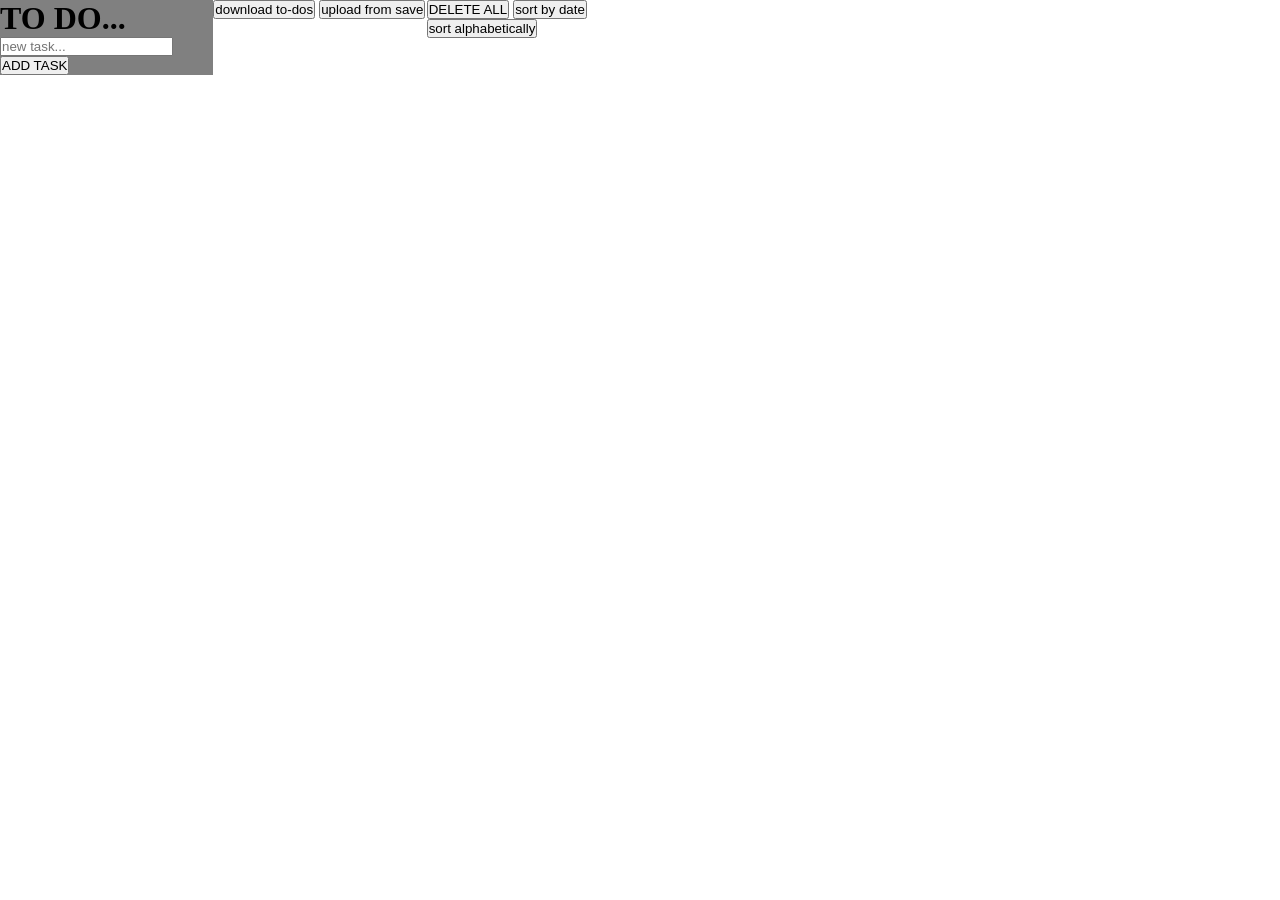
==== to-do-list/index.html @ 1d3d2b63 "to do scaffolding" ====
<!DOCTYPE html>
<html lang="en">
<head>
   <meta charset="UTF-8">
   <meta name="viewport" content="width=device-width, initial-scale=1.0">
   <title>DMD todo list</title>
   <link rel="stylesheet" href="style.css">
</head>
<body>

    <header>


      <h1>TO DO...</h1>

      <input 
        type="text"
        placeholder="new task..."
        id='task-input'
      >

      <button
        id='add-task-button'
      >ADD TASK</button>


    </header>

    <nav>

      
      <button
        id='download-list-button'
      >
        download to-dos
      </button>

      <button
        id='upload-list-button'
      >
        upload from save
      </button>

    </nav>

    <aside>

      <button
        id='delete-all-button'
      >DELETE ALL</button>

      <button
        id='sort-by-date-button'
      >sort by date</button>

      <button
        id='sort-alphabetically-button'
      >sort alphabetically</button>

    </aside>

    <main>
      
    </main>
   

    <script type='module' src='main.js'></script>
</body>
</html>
---- to-do-list/style.css ----
* {
  margin: 0;
  padding: 0;
  box-sizing: border-box;
}

body {
  display: grid;
  grid-template-rows: auto 1fr;
  grid-template-columns: repeat(6, 1fr);
  height: 100vh;
}

header {
  background-color: grey;
  grid-area: 1 / 1 / 1 / 1
}
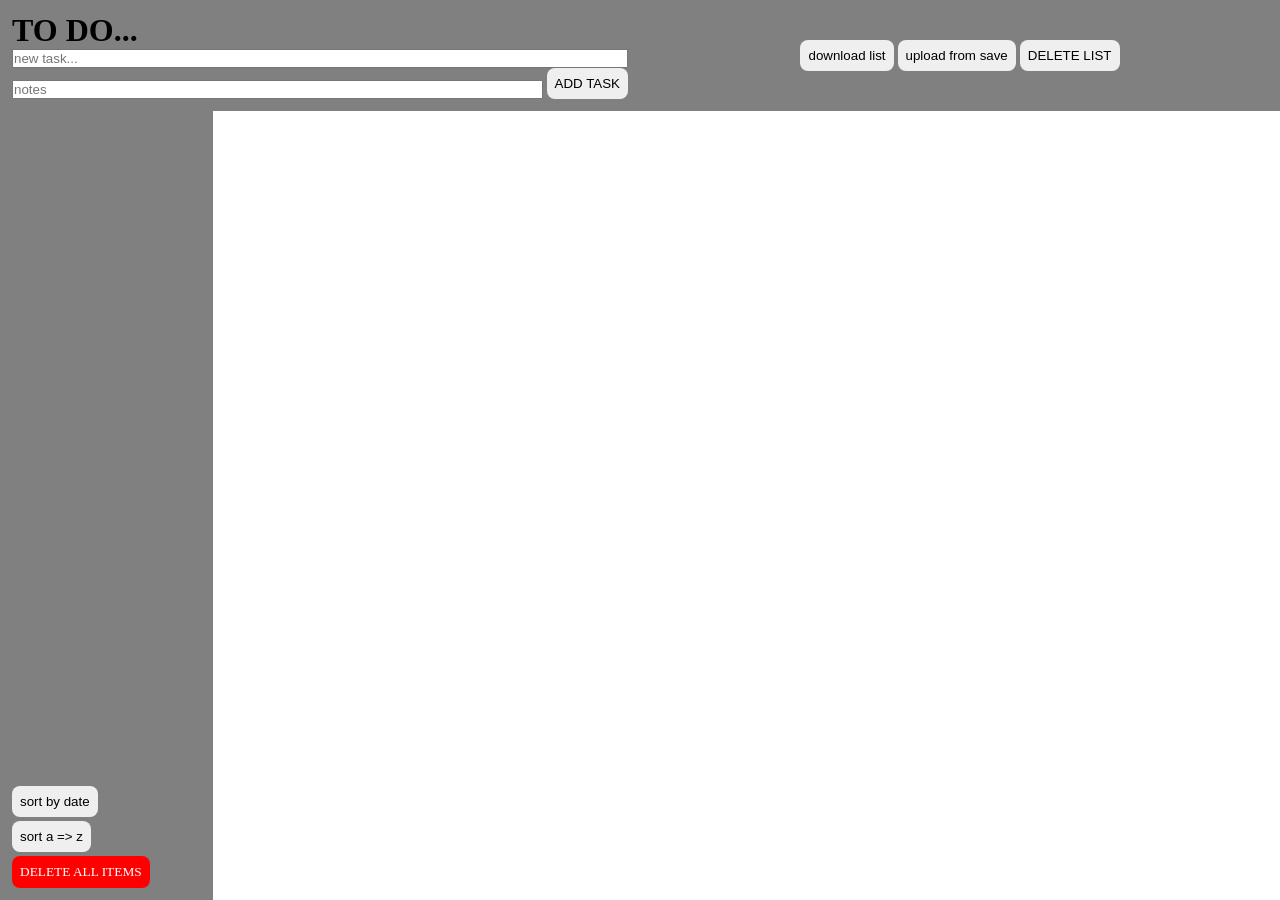
==== commit 30b6f2a4: "layout scaffolding" ====
--- a/to-do-list/index.html
+++ b/to-do-list/index.html
@@ -1,12 +1,12 @@
 <!DOCTYPE html>
 <html lang="en">
-<head>
-   <meta charset="UTF-8">
-   <meta name="viewport" content="width=device-width, initial-scale=1.0">
-   <title>DMD todo list</title>
-   <link rel="stylesheet" href="style.css">
-</head>
-<body>
+  <head>
+    <meta charset="UTF-8">
+    <meta name="viewport" content="width=device-width, initial-scale=1.0">
+    <title>DMD todo list</title>
+    <link rel="stylesheet" href="style.css">
+  </head>
+  <body>
 
     <header>
 
@@ -19,20 +19,31 @@
         id='task-input'
       >
 
-      <button
-        id='add-task-button'
-      >ADD TASK</button>
+
+
+
+      <div>
+        <input 
+          type='text'
+          placeholder='notes'
+          id='task-note-input'
+        >
+
+        <button
+          id='add-task-button'
+        >ADD TASK</button>
+      </div>
 
 
     </header>
 
     <nav>
 
-      
+
       <button
         id='download-list-button'
       >
-        download to-dos
+        download list 
       </button>
 
       <button
@@ -41,13 +52,15 @@
         upload from save
       </button>
 
+      <button
+        id='delete-list-button'
+      >
+        DELETE LIST
+      </button>
+
     </nav>
 
     <aside>
-
-      <button
-        id='delete-all-button'
-      >DELETE ALL</button>
 
       <button
         id='sort-by-date-button'
@@ -55,15 +68,20 @@
 
       <button
         id='sort-alphabetically-button'
-      >sort alphabetically</button>
+      >sort a => z</button>
+
+
+      <button
+        id='delete-all-button'
+      >DELETE ALL ITEMS</button>
 
     </aside>
 
     <main>
-      
+
     </main>
-   
+
 
     <script type='module' src='main.js'></script>
-</body>
+  </body>
 </html>
--- a/to-do-list/style.css
+++ b/to-do-list/style.css
@@ -6,12 +6,108 @@
 
 body {
   display: grid;
-  grid-template-rows: auto 1fr;
+  grid-template-rows: auto 1fr 1fr;
   grid-template-columns: repeat(6, 1fr);
   height: 100vh;
 }
 
 header {
   background-color: grey;
-  grid-area: 1 / 1 / 1 / 1
+  grid-area: 1 / 1 / 1 / 3;
+  padding: 12px;
+  overflow: hidden;
 }
+
+header div {
+  display: flex;
+  align-items: flex-end;
+  gap: 4px;
+  flex-wrap: wrap;
+  width: 100%
+}
+
+header div input {
+  flex: 1;
+  max-width: 100%;
+}
+
+nav {
+  background-color: grey;
+  grid-area: 2 / 1 / 3 / 3;
+  display: flex;
+  flex-direction: column;
+  justify-content: flex-start;
+  padding: 12px;
+  gap: 4px;
+}
+
+aside {
+  background-color: grey;
+  grid-area: 3 / 1 / 3 / 3;
+  display: flex;
+  flex-direction: column;
+  justify-content: flex-end;
+  padding: 12px;
+  gap: 4px;
+}
+
+ main {
+  grid-area: 1 / 3 / 4 / 7;
+  padding: 12px;
+  gap: 4px;
+  display: flex;
+  flex-direction: column;
+  max-height: 100%;
+  overflow: hidden;
+  overflow-y: scroll;
+ }
+
+ button {
+   width: fit-content;
+   height: fit-content;
+   padding: 8px;
+   border: none;
+   border-radius: 8px;
+ }
+
+
+
+
+ #delete-all-button {
+   background-color: red;
+   color: white;
+   font-family: mono;
+ }
+
+#task-input {
+  width: 100%;
+}
+
+
+
+
+
+ @media (min-width: 768px) {
+
+  header {
+    background-color: grey;
+    grid-area: 1 / 1 / 1 / 4
+  }
+
+  nav {
+    background-color: grey;
+    grid-area: 1 / 4 / 1 / 7;
+    flex-direction: row;
+    align-items:center;
+    justify-content: center
+  }
+
+  aside {
+    grid-area: 2 / 1 / 4 / 1;
+  }
+
+  main {
+    grid-area: 2 / 2 / 4 / 7
+  }
+
+ }
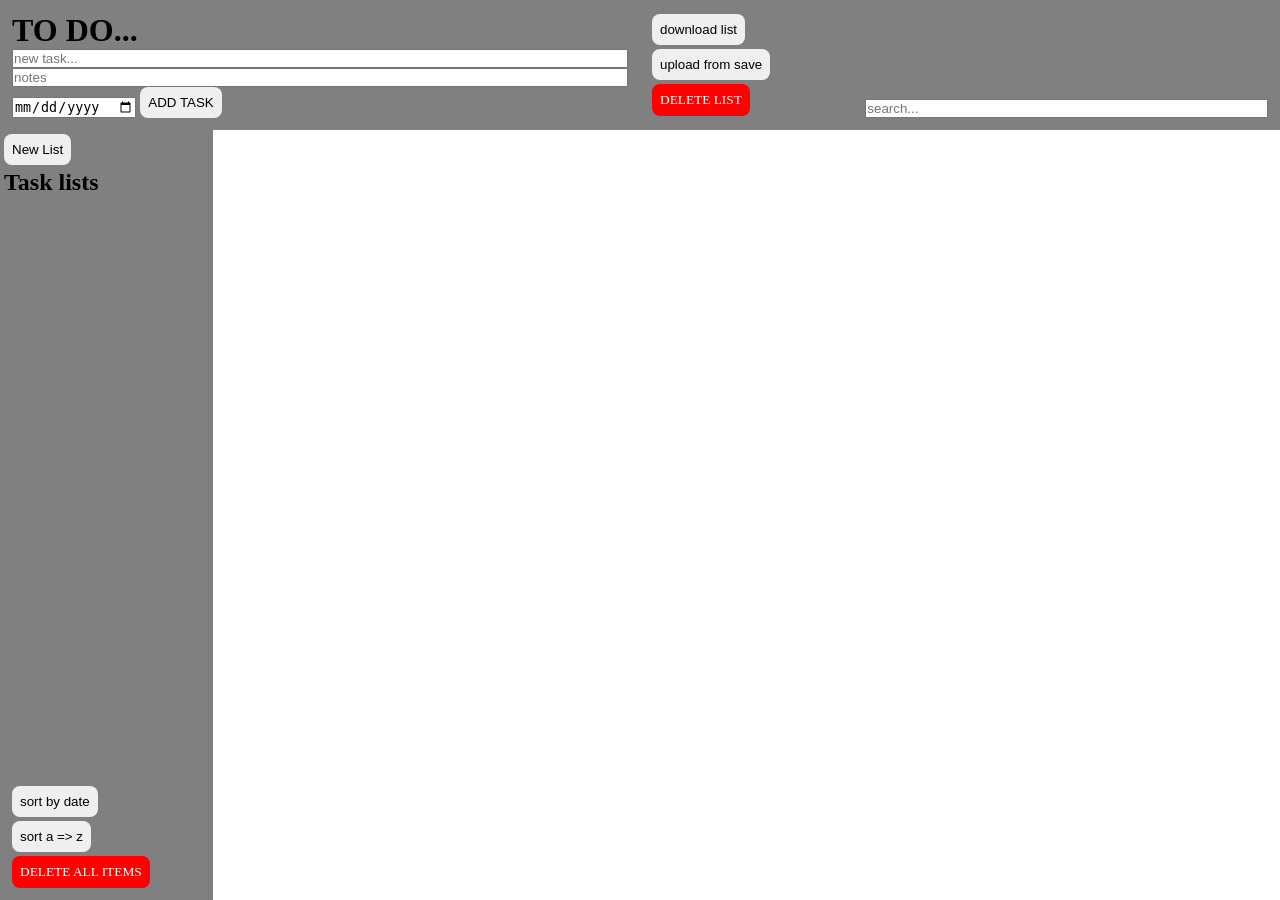
==== commit a30267d7: "inital dom - and dom queries" ====
--- a/to-do-list/index.html
+++ b/to-do-list/index.html
@@ -19,23 +19,51 @@
         id='task-input'
       >
 
+      <input 
+        type='text'
+        placeholder='notes'
+        id='task-note-input'
+      >
+
 
 
 
       <div>
+
         <input 
-          type='text'
-          placeholder='notes'
-          id='task-note-input'
+          type='date'
+          id='task-date-input'
         >
 
         <button
           id='add-task-button'
         >ADD TASK</button>
+
       </div>
 
 
     </header>
+
+
+    <div
+      id='search-div'
+    >
+
+      <input
+        type="text"
+        id="task-search-input"
+        placeholder='search...'
+      >
+    </div>
+
+    <div id="file-browser-div">
+      
+      <button id='new-task-list-button'>New List</button>
+
+      <h2>Task lists</h2>
+      
+    </div>
+
 
     <nav>
 
--- a/to-do-list/style.css
+++ b/to-do-list/style.css
@@ -6,7 +6,7 @@
 
 body {
   display: grid;
-  grid-template-rows: auto 1fr 1fr;
+  grid-template-rows: auto repeat(5, 1fr);
   grid-template-columns: repeat(6, 1fr);
   height: 100vh;
 }
@@ -26,14 +26,9 @@
   width: 100%
 }
 
-header div input {
-  flex: 1;
-  max-width: 100%;
-}
-
 nav {
   background-color: grey;
-  grid-area: 2 / 1 / 3 / 3;
+  grid-area: 5 / 1 / 6 / 3;
   display: flex;
   flex-direction: column;
   justify-content: flex-start;
@@ -41,9 +36,26 @@
   gap: 4px;
 }
 
+#search-div {
+  display: none;
+}
+
+#file-browser-div {
+  display: flex;
+  justify-content: flex-start;
+  flex-direction: column;
+  gap: 4px;
+  padding: 4px;
+  grid-area: 2 / 1 / 5 / 3;
+  max-height: 100%;
+  overflow: hidden;
+  overflow-y: scroll;
+  background-color: grey;
+}
+
 aside {
   background-color: grey;
-  grid-area: 3 / 1 / 3 / 3;
+  grid-area: 6 / 1 / 7 / 3;
   display: flex;
   flex-direction: column;
   justify-content: flex-end;
@@ -73,15 +85,17 @@
 
 
 
- #delete-all-button {
+ #delete-all-button, #delete-list-button {
    background-color: red;
    color: white;
    font-family: mono;
  }
 
-#task-input {
+#task-input, #task-note-input, #task-search-input{
   width: 100%;
 }
+
+
 
 
 
@@ -96,18 +110,31 @@
 
   nav {
     background-color: grey;
-    grid-area: 1 / 4 / 1 / 7;
-    flex-direction: row;
-    align-items:center;
+    grid-area: 1 / 4 / 1 / 5;
+    align-items: flex-start;
     justify-content: center
   }
 
+  #search-div {
+    display: block;
+    grid-area: 1 / 5 / 1 / 7;
+    background-color: grey;
+    display: flex;
+    justify-content: center;
+    align-items: flex-end;
+    padding: 12px;
+  }
+
+  #file-browser-div {
+    grid-area: 2 / 1 / 6 /1;
+  }
+
   aside {
-    grid-area: 2 / 1 / 4 / 1;
+    grid-area: 6 / 1 / 7 / 1;
   }
 
   main {
-    grid-area: 2 / 2 / 4 / 7
+    grid-area: 2 / 2 / 7 / 7
   }
 
  }
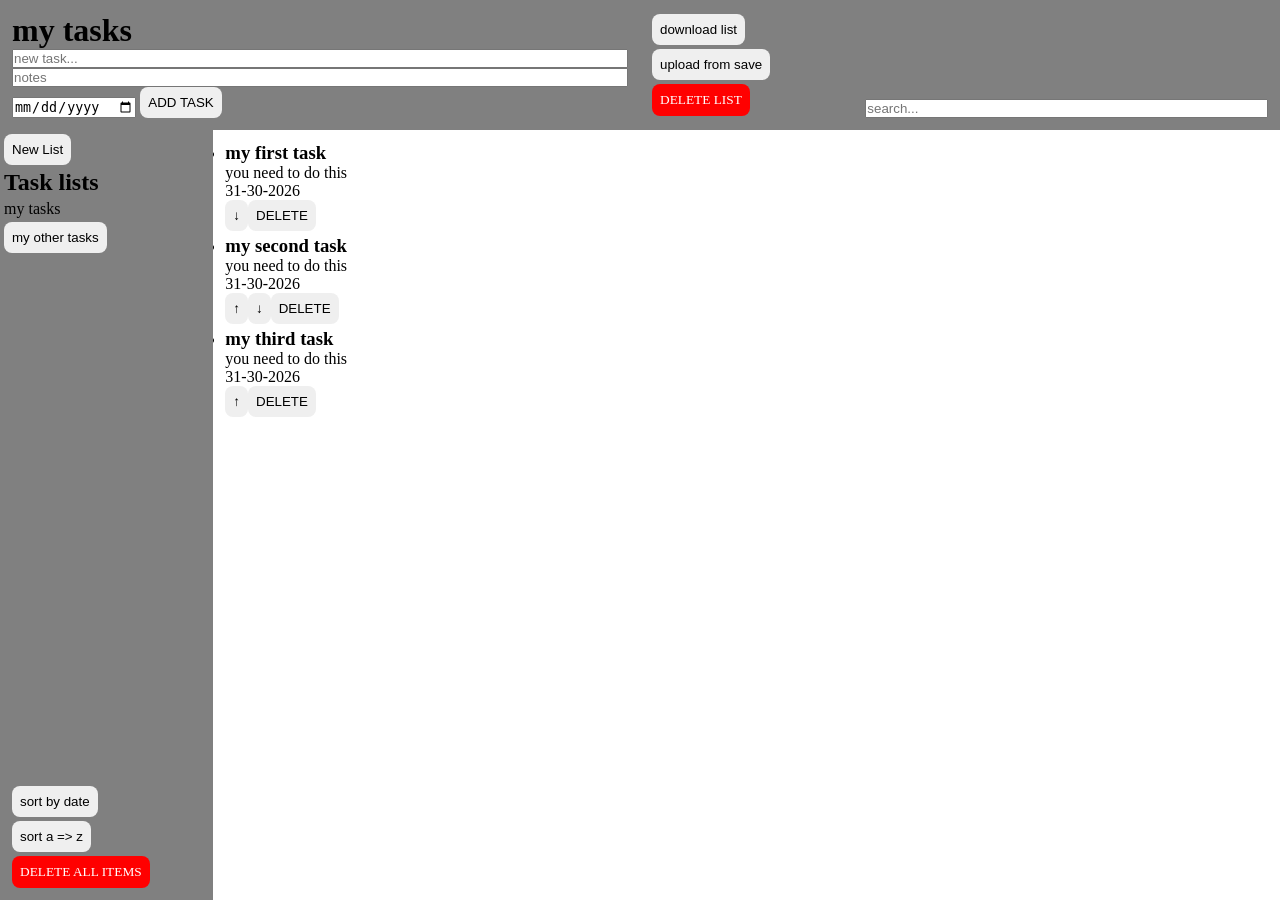
==== commit b90102dc: "built the file browser and file switching functionality - built the rendering logic for the list - b" ====
--- a/to-do-list/index.html
+++ b/to-do-list/index.html
@@ -11,7 +11,7 @@
     <header>
 
 
-      <h1>TO DO...</h1>
+      <h1 id='file-title'>TO DO...</h1>
 
       <input 
         type="text"
@@ -61,6 +61,12 @@
       <button id='new-task-list-button'>New List</button>
 
       <h2>Task lists</h2>
+
+      <div
+        id='file-browser-list'
+      >
+        hello
+      </div>
       
     </div>
 
@@ -105,9 +111,13 @@
 
     </aside>
 
-    <main>
+    <ul
+      id='task-list'
+    >
+      
+    </ul>
 
-    </main>
+    </ul>
 
 
     <script type='module' src='main.js'></script>
--- a/to-do-list/style.css
+++ b/to-do-list/style.css
@@ -47,10 +47,17 @@
   gap: 4px;
   padding: 4px;
   grid-area: 2 / 1 / 5 / 3;
-  max-height: 100%;
+  background-color: grey;
+}
+
+#file-browser-list {
+  display: flex;
+  justify-content: flex-start;
+  flex-direction: column;
+  gap: 4px;
+  flex: 1;
   overflow: hidden;
   overflow-y: scroll;
-  background-color: grey;
 }
 
 aside {
@@ -63,7 +70,7 @@
   gap: 4px;
 }
 
- main {
+ #task-list {
   grid-area: 1 / 3 / 4 / 7;
   padding: 12px;
   gap: 4px;
@@ -133,7 +140,7 @@
     grid-area: 6 / 1 / 7 / 1;
   }
 
-  main {
+  #task-list {
     grid-area: 2 / 2 / 7 / 7
   }
 
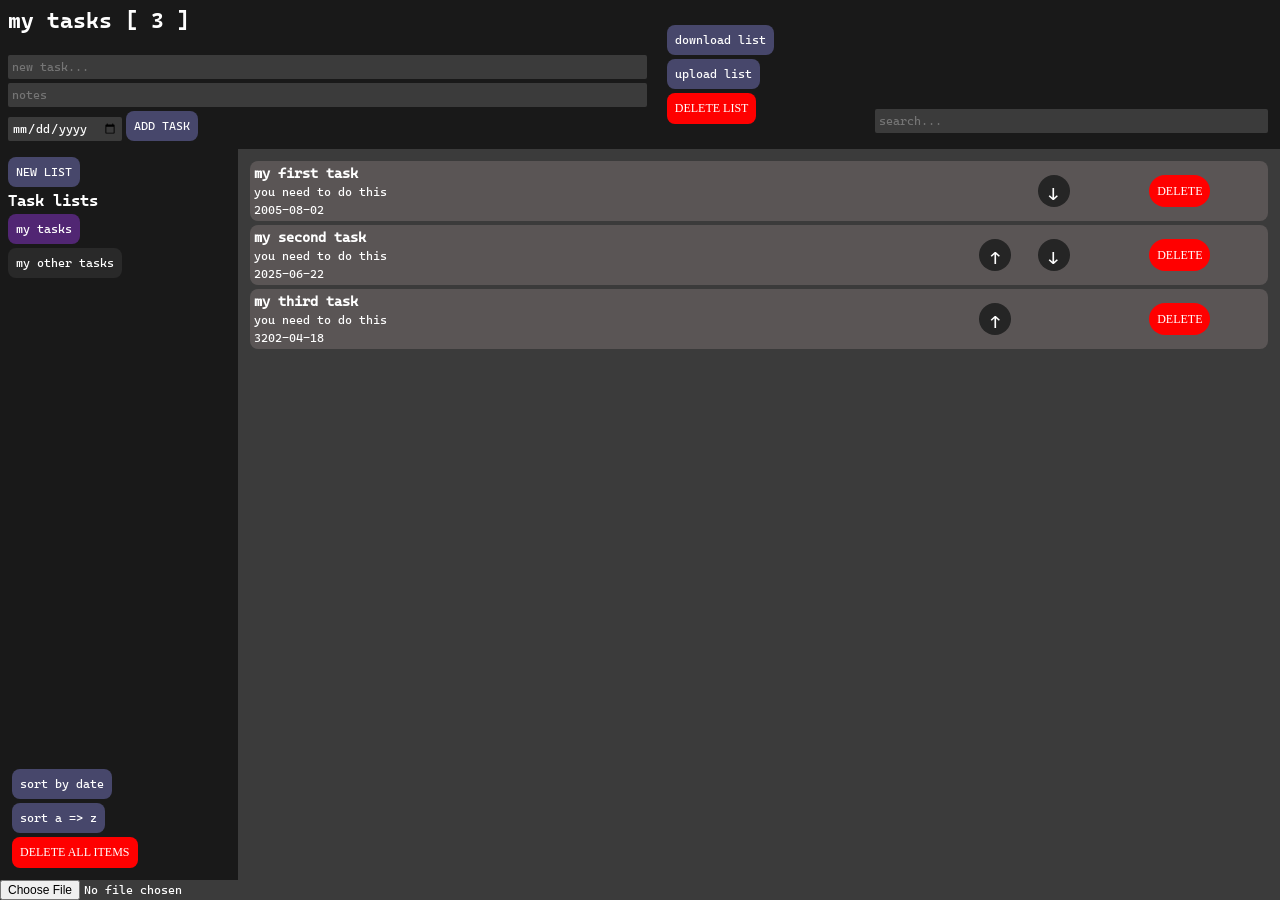
==== commit b7c3733b: "rough/final draft" ====
--- a/to-do-list/index.html
+++ b/to-do-list/index.html
@@ -7,6 +7,8 @@
     <link rel="stylesheet" href="style.css">
   </head>
   <body>
+
+    <input style='display: hidden;' type="file" id="fileInput" accept=".json" />
 
     <header>
 
@@ -58,7 +60,7 @@
 
     <div id="file-browser-div">
       
-      <button id='new-task-list-button'>New List</button>
+      <button id='new-task-list-button'>NEW LIST</button>
 
       <h2>Task lists</h2>
 
@@ -83,7 +85,7 @@
       <button
         id='upload-list-button'
       >
-        upload from save
+        upload list
       </button>
 
       <button
--- a/to-do-list/style.css
+++ b/to-do-list/style.css
@@ -1,7 +1,27 @@
+@font-face {
+  font-family: "reg";
+  src: url("./nf-regular.ttf");
+}
+@font-face {
+  font-family: "header";
+  src: url("./nf-bold.ttf");
+}
 * {
   margin: 0;
   padding: 0;
   box-sizing: border-box;
+  font-family: "reg";
+  font-size: 12px;
+  color: #ffffff;
+}
+
+.dialouge {
+  background-color: #666666;
+  padding: 8px;
+  justify-content: space-around;
+}
+.dialouge .delete {
+  margin-right: 4px;
 }
 
 body {
@@ -9,26 +29,33 @@
   grid-template-rows: auto repeat(5, 1fr);
   grid-template-columns: repeat(6, 1fr);
   height: 100vh;
+  background-color: #3b3b3b;
 }
 
 header {
-  background-color: grey;
-  grid-area: 1 / 1 / 1 / 3;
-  padding: 12px;
+  background-color: #191919;
+  grid-area: 1/1/1/3;
+  padding: 8px;
   overflow: hidden;
 }
 
+header h1 {
+  font-size: 22px;
+  font-family: "header";
+  margin-bottom: 1em;
+}
+
 header div {
   display: flex;
   align-items: flex-end;
-  gap: 4px;
+  gap: 16;
   flex-wrap: wrap;
-  width: 100%
+  width: 100%;
 }
 
 nav {
-  background-color: grey;
-  grid-area: 5 / 1 / 6 / 3;
+  background-color: #191919;
+  grid-area: 5/1/6/3;
   display: flex;
   flex-direction: column;
   justify-content: flex-start;
@@ -38,6 +65,7 @@
 
 #search-div {
   display: none;
+  background-color: #191919;
 }
 
 #file-browser-div {
@@ -45,9 +73,14 @@
   justify-content: flex-start;
   flex-direction: column;
   gap: 4px;
-  padding: 4px;
-  grid-area: 2 / 1 / 5 / 3;
-  background-color: grey;
+  padding: 8px;
+  grid-area: 2/1/5/3;
+  background-color: #191919;
+}
+
+#file-browser-div h2 {
+  font-size: 16px;
+  font-family: "header";
 }
 
 #file-browser-list {
@@ -60,9 +93,20 @@
   overflow-y: scroll;
 }
 
+#file-browser-list button {
+  background-color: #292929;
+}
+
+#file-browser-list p {
+  background: #512673;
+  padding: 8px;
+  border-radius: 8px;
+  max-width: fit-content;
+}
+
 aside {
-  background-color: grey;
-  grid-area: 6 / 1 / 7 / 3;
+  background-color: #191919;
+  grid-area: 6/1/7/3;
   display: flex;
   flex-direction: column;
   justify-content: flex-end;
@@ -70,8 +114,8 @@
   gap: 4px;
 }
 
- #task-list {
-  grid-area: 1 / 3 / 4 / 7;
+#task-list {
+  grid-area: 1/3/4/7;
   padding: 12px;
   gap: 4px;
   display: flex;
@@ -79,69 +123,134 @@
   max-height: 100%;
   overflow: hidden;
   overflow-y: scroll;
- }
-
- button {
-   width: fit-content;
-   height: fit-content;
-   padding: 8px;
-   border: none;
-   border-radius: 8px;
- }
-
-
-
-
- #delete-all-button, #delete-list-button {
-   background-color: red;
-   color: white;
-   font-family: mono;
- }
-
-#task-input, #task-note-input, #task-search-input{
+}
+
+button {
+  width: fit-content;
+  height: fit-content;
+  padding: 8px;
+  border: none;
+  border-radius: 8px;
+  background-color: #47476b;
+}
+
+button:hover {
+  opacity: 80%;
+  cursor: pointer;
+  transition: 250ms;
+}
+
+#delete-all-button, #delete-list-button, .delete {
+  background-color: red;
+  color: white;
+  font-family: mono;
+}
+
+#task-input, #task-note-input, #task-search-input, #task-date-input, .dialouge input {
   width: 100%;
-}
-
-
-
-
-
-
-
- @media (min-width: 768px) {
-
+  background-color: #3b3b3b;
+  border: none;
+  height: 24px;
+  padding: 4px;
+  border-radius: 2px;
+  margin-bottom: 4px;
+}
+
+#task-date-input {
+  width: auto;
+  margin-bottom: 0;
+  margin-right: 4px;
+}
+
+.dialouge input {
+  height: 28px;
+  borderRadius: 9px;
+}
+
+@media (min-width: 768px) {
   header {
-    background-color: grey;
-    grid-area: 1 / 1 / 1 / 4
-  }
-
+    grid-area: 1/1/1/4;
+  }
   nav {
-    background-color: grey;
-    grid-area: 1 / 4 / 1 / 5;
+    grid-area: 1/4/1/5;
     align-items: flex-start;
-    justify-content: center
-  }
-
+    justify-content: center;
+  }
   #search-div {
     display: block;
-    grid-area: 1 / 5 / 1 / 7;
-    background-color: grey;
+    grid-area: 1/5/1/7;
     display: flex;
     justify-content: center;
     align-items: flex-end;
     padding: 12px;
   }
-
   #file-browser-div {
-    grid-area: 2 / 1 / 6 /1;
-  }
-
+    grid-area: 2/1/6/1;
+  }
   aside {
-    grid-area: 6 / 1 / 7 / 1;
-  }
-
+    grid-area: 6/1/7/1;
+  }
   #task-list {
-    grid-area: 2 / 2 / 7 / 7
-  }
-
- }
+    grid-area: 2/2/7/7;
+  }
+}
+.list-element {
+  width: 100%;
+  display: grid;
+  grid-template-columns: repeat(12, 1fr);
+  grid-template-rows: auto;
+  background: #5a5555;
+  padding: 4px;
+  border-radius: 8px;
+}
+
+.list-element h3 {
+  font-size: 14px;
+}
+
+.list-element .left-div {
+  grid-area: 1/1/2/9;
+  display: flex;
+  flex-direction: column;
+  gap: 4px;
+}
+
+.list-element .up-button {
+  grid-area: 1/9/2/10;
+  border-radius: 50vw;
+  width: 32px;
+  height: 32px;
+  align-self: center;
+  justify-self: flex-end;
+  font-size: 18px;
+  color: white;
+}
+
+.list-element .down-button {
+  grid-area: 1/10/2/11;
+  border-radius: 50vw;
+  width: 32px;
+  height: 32px;
+  align-self: center;
+  justify-self: center;
+  font-size: 18px;
+}
+
+.list-element .delete {
+  grid-area: 1/11/2/13;
+  border-radius: 50vw;
+  height: 32px;
+  align-self: center;
+  justify-self: center;
+}
+
+.up-button, .down-button {
+  color: white;
+  background-color: #252525;
+}
+
+.hidden {
+  display: none;
+}
+
+/*# sourceMappingURL=style.css.map */
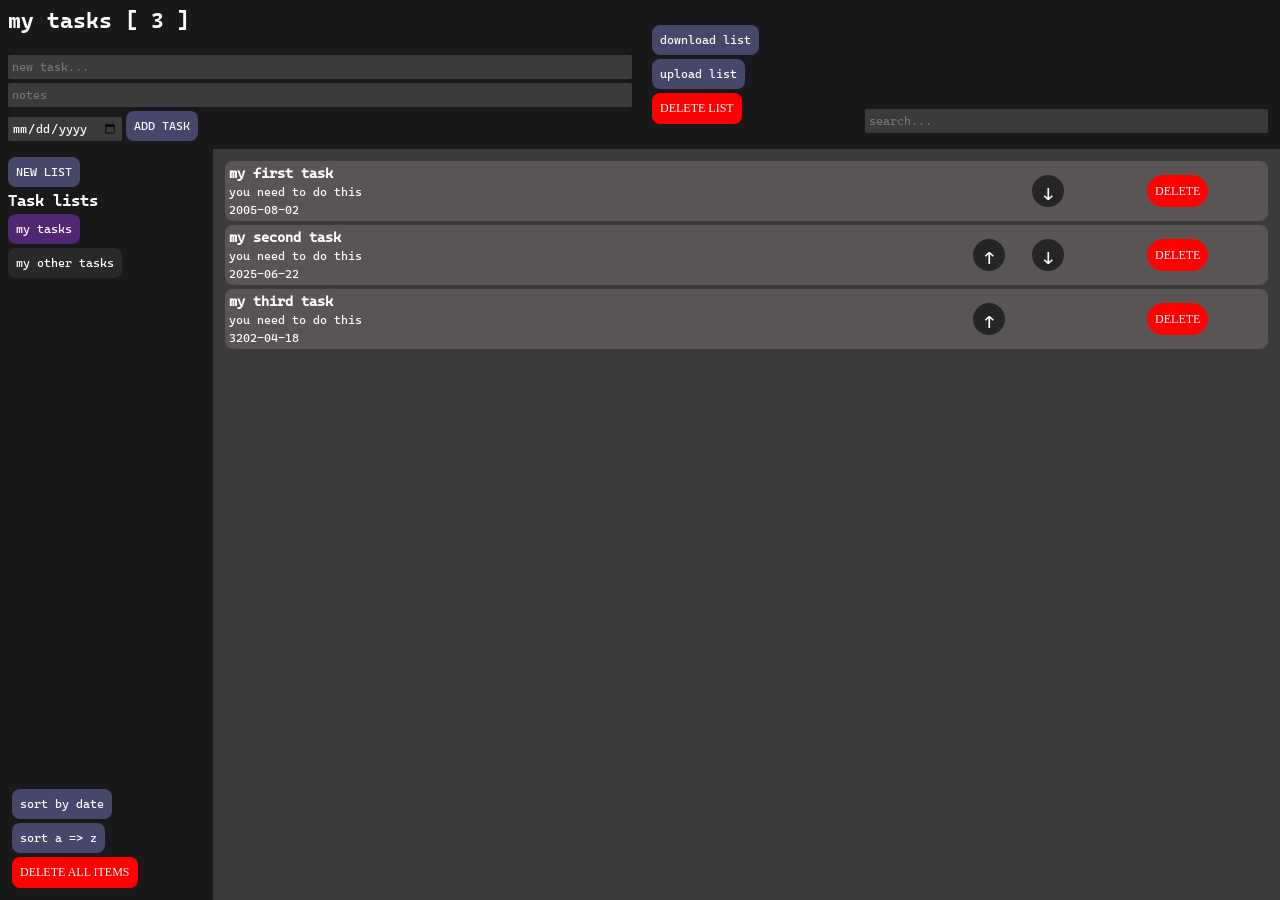
==== commit 14ae177c: "there were bugs" ====
--- a/to-do-list/index.html
+++ b/to-do-list/index.html
@@ -8,7 +8,7 @@
   </head>
   <body>
 
-    <input style='display: hidden;' type="file" id="fileInput" accept=".json" />
+    <input style='display: none;' type="file" id="fileInput" accept=".json" />
 
     <header>
 
